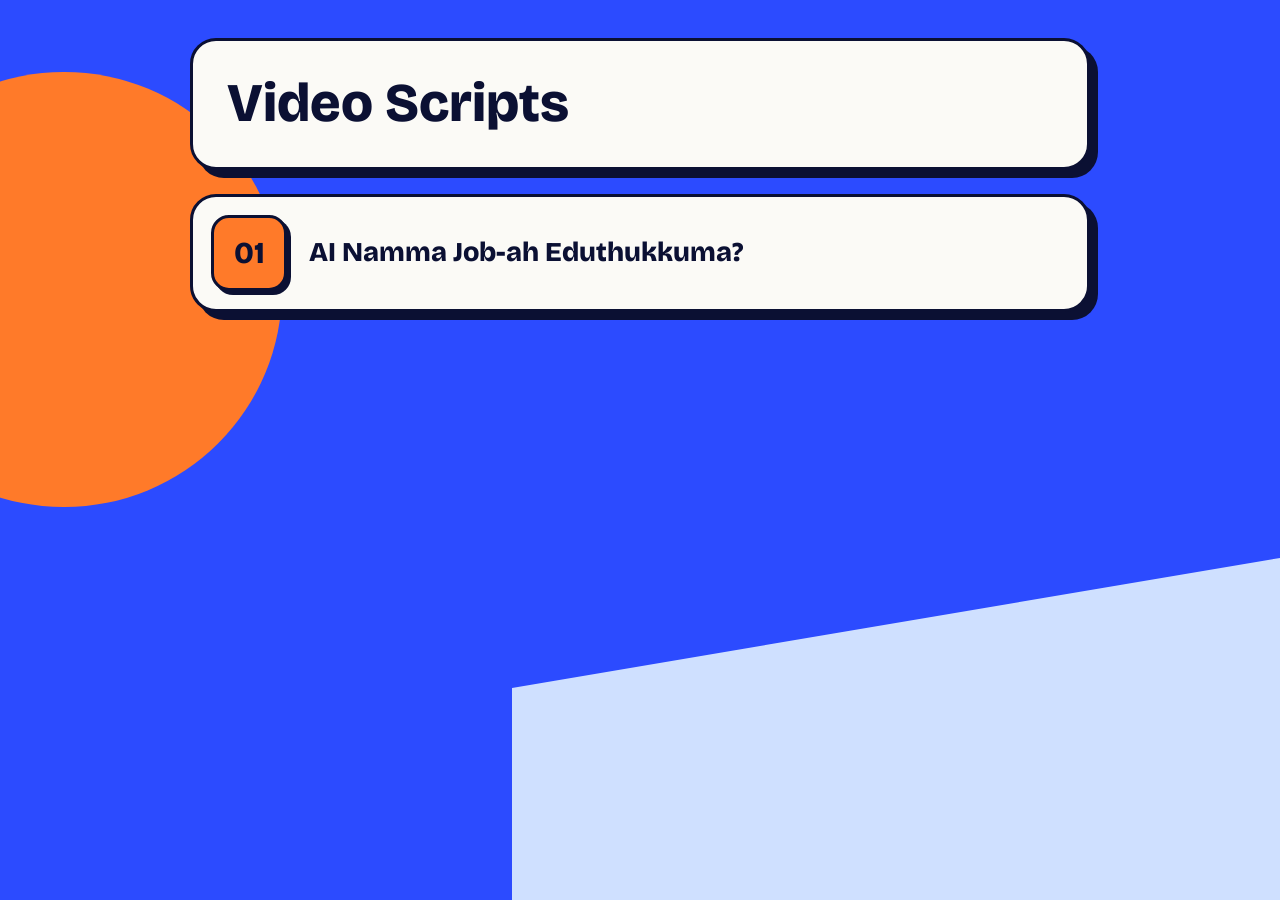
==== index.html @ 6d053da4 "Add files via upload" ====
<!DOCTYPE html>
<html lang="en"><head><meta charset="UTF-8"><meta name="viewport" content="width=device-width, initial-scale=1">
<title>Video Scripts</title>
<link href="https://fonts.googleapis.com/css2?family=Bricolage+Grotesque:opsz,wght@12..96,400;12..96,500;12..96,800&display=swap" rel="stylesheet">
<style>
:root{--ink:#0b1033;--blue:#2c4bff;--sky:#cfe0ff;--card:#fbfaf6;--tang:#ff7a29;--peach:#ffe2cc}
*{box-sizing:border-box;margin:0}
body{font-family:'Bricolage Grotesque',system-ui,-apple-system,'Segoe UI',sans-serif;color:var(--ink);background:var(--blue);min-height:100vh;
 display:flex;justify-content:center;padding:clamp(12px,3vw,40px);position:relative;overflow-x:hidden}
body::before{content:"";position:fixed;left:-12vmax;top:8vh;width:34vmax;height:34vmax;border-radius:50%;background:var(--tang);z-index:0}
body::after{content:"";position:fixed;right:0;bottom:0;width:60vw;height:38vh;background:var(--sky);clip-path:polygon(0 38%,100% 0,100% 100%,0 100%);z-index:0}
main{position:relative;z-index:1;width:100%;max-width:900px;display:flex;flex-direction:column;gap:clamp(14px,2.4vw,24px)}
.card{background:var(--card);border:3px solid var(--ink);border-radius:26px;box-shadow:8px 8px 0 var(--ink)}
:focus-visible{outline:3px solid var(--ink);outline-offset:3px}
@media(max-width:560px){.card{box-shadow:5px 5px 0 var(--ink);border-radius:20px}}

header{padding:clamp(18px,3.4vw,34px)}
h1{font-size:clamp(2rem,6vw,3.4rem);font-weight:800;line-height:1.05}
#list{display:flex;flex-direction:column;gap:clamp(12px,2vw,18px)}
.row{display:flex;align-items:center;gap:clamp(12px,2.4vw,22px);padding:clamp(12px,2vw,18px);text-decoration:none;color:inherit;transition:transform .1s,box-shadow .1s}
.row:hover{transform:translate(-2px,-2px);box-shadow:10px 10px 0 var(--ink)}
.row:active{transform:translate(4px,4px);box-shadow:2px 2px 0 var(--ink)}
.num{flex:none;min-width:clamp(56px,9vw,76px);height:clamp(56px,9vw,76px);display:grid;place-items:center;border:3px solid var(--ink);border-radius:18px;
 background:var(--tang);box-shadow:4px 4px 0 var(--ink);font-weight:800;font-size:clamp(1.3rem,3vw,1.9rem);padding:0 10px}
.ttl{font-weight:800;font-size:clamp(1.15rem,2.8vw,1.7rem);line-height:1.2}
.msg{padding:24px;font-size:1.2rem;font-weight:500}
</style></head><body><main>
<header class="card"><h1>Video Scripts</h1></header>
<div id="list"></div>
</main>
<script>
fetch("scripts.txt?"+Date.now()).then(r=>{if(!r.ok)throw 0;return r.text()}).then(t=>{
 const L=t.split(/\r?\n/).map(l=>l.trim()).filter(l=>l&&!l.startsWith("#")&&l.includes("|"))
  .map(l=>{const i=l.indexOf("|");return{f:l.slice(0,i).trim(),t:l.slice(i+1).trim()}});
 const box=document.getElementById("list");
 if(!L.length){box.innerHTML='<div class="card msg">No scripts yet.</div>';return}
 L.map((s,i)=>({...s,n:i+1})).reverse().forEach(s=>{
  const a=document.createElement("a");a.className="card row";a.href="player.html?s="+encodeURIComponent(s.f);
  const n=document.createElement("span");n.className="num";n.textContent=String(s.n).padStart(2,"0");
  const h=document.createElement("span");h.className="ttl";h.textContent=s.t;a.append(n,h);box.append(a)});
}).catch(()=>{document.getElementById("list").innerHTML='<div class="card msg">Could not load scripts.txt. Open this page from your live GitHub link, not by double-clicking the file.</div>'});
</script></body></html>
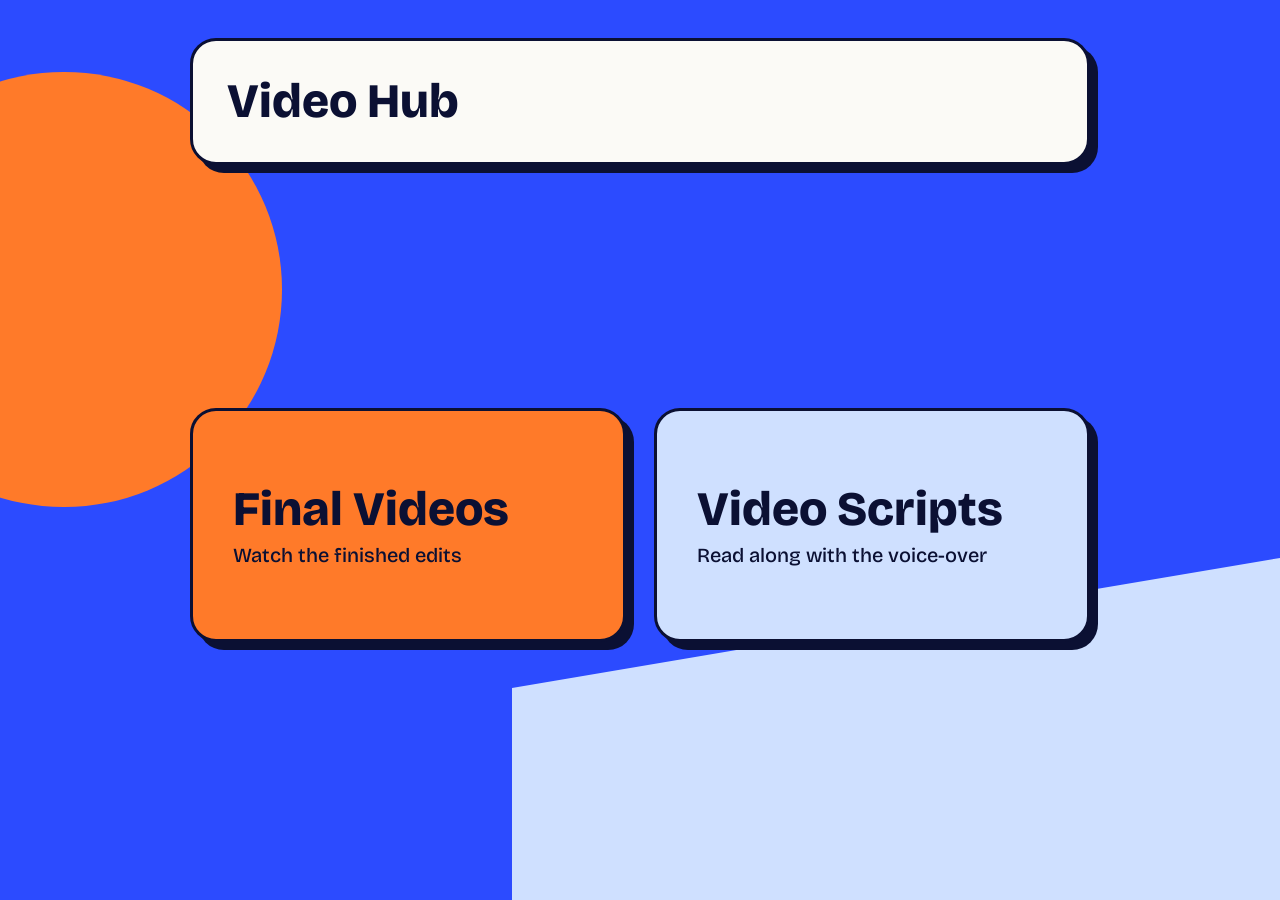
==== commit 488306a0: "Add files via upload" ====
--- a/index.html
+++ b/index.html
@@ -1,42 +1,10 @@
-<!DOCTYPE html>
-<html lang="en"><head><meta charset="UTF-8"><meta name="viewport" content="width=device-width, initial-scale=1">
-<title>Video Scripts</title>
+<!DOCTYPE html><html lang="en"><head><meta charset="UTF-8"><meta name="viewport" content="width=device-width, initial-scale=1">
 <link href="https://fonts.googleapis.com/css2?family=Bricolage+Grotesque:opsz,wght@12..96,400;12..96,500;12..96,800&display=swap" rel="stylesheet">
-<style>
-:root{--ink:#0b1033;--blue:#2c4bff;--sky:#cfe0ff;--card:#fbfaf6;--tang:#ff7a29;--peach:#ffe2cc}
-*{box-sizing:border-box;margin:0}
-body{font-family:'Bricolage Grotesque',system-ui,-apple-system,'Segoe UI',sans-serif;color:var(--ink);background:var(--blue);min-height:100vh;
- display:flex;justify-content:center;padding:clamp(12px,3vw,40px);position:relative;overflow-x:hidden}
-body::before{content:"";position:fixed;left:-12vmax;top:8vh;width:34vmax;height:34vmax;border-radius:50%;background:var(--tang);z-index:0}
-body::after{content:"";position:fixed;right:0;bottom:0;width:60vw;height:38vh;background:var(--sky);clip-path:polygon(0 38%,100% 0,100% 100%,0 100%);z-index:0}
-main{position:relative;z-index:1;width:100%;max-width:900px;display:flex;flex-direction:column;gap:clamp(14px,2.4vw,24px)}
-.card{background:var(--card);border:3px solid var(--ink);border-radius:26px;box-shadow:8px 8px 0 var(--ink)}
-:focus-visible{outline:3px solid var(--ink);outline-offset:3px}
-@media(max-width:560px){.card{box-shadow:5px 5px 0 var(--ink);border-radius:20px}}
-
-header{padding:clamp(18px,3.4vw,34px)}
-h1{font-size:clamp(2rem,6vw,3.4rem);font-weight:800;line-height:1.05}
-#list{display:flex;flex-direction:column;gap:clamp(12px,2vw,18px)}
-.row{display:flex;align-items:center;gap:clamp(12px,2.4vw,22px);padding:clamp(12px,2vw,18px);text-decoration:none;color:inherit;transition:transform .1s,box-shadow .1s}
-.row:hover{transform:translate(-2px,-2px);box-shadow:10px 10px 0 var(--ink)}
-.row:active{transform:translate(4px,4px);box-shadow:2px 2px 0 var(--ink)}
-.num{flex:none;min-width:clamp(56px,9vw,76px);height:clamp(56px,9vw,76px);display:grid;place-items:center;border:3px solid var(--ink);border-radius:18px;
- background:var(--tang);box-shadow:4px 4px 0 var(--ink);font-weight:800;font-size:clamp(1.3rem,3vw,1.9rem);padding:0 10px}
-.ttl{font-weight:800;font-size:clamp(1.15rem,2.8vw,1.7rem);line-height:1.2}
-.msg{padding:24px;font-size:1.2rem;font-weight:500}
-</style></head><body><main>
-<header class="card"><h1>Video Scripts</h1></header>
-<div id="list"></div>
-</main>
-<script>
-fetch("scripts.txt?"+Date.now()).then(r=>{if(!r.ok)throw 0;return r.text()}).then(t=>{
- const L=t.split(/\r?\n/).map(l=>l.trim()).filter(l=>l&&!l.startsWith("#")&&l.includes("|"))
-  .map(l=>{const i=l.indexOf("|");return{f:l.slice(0,i).trim(),t:l.slice(i+1).trim()}});
- const box=document.getElementById("list");
- if(!L.length){box.innerHTML='<div class="card msg">No scripts yet.</div>';return}
- L.map((s,i)=>({...s,n:i+1})).reverse().forEach(s=>{
-  const a=document.createElement("a");a.className="card row";a.href="player.html?s="+encodeURIComponent(s.f);
-  const n=document.createElement("span");n.className="num";n.textContent=String(s.n).padStart(2,"0");
-  const h=document.createElement("span");h.className="ttl";h.textContent=s.t;a.append(n,h);box.append(a)});
-}).catch(()=>{document.getElementById("list").innerHTML='<div class="card msg">Could not load scripts.txt. Open this page from your live GitHub link, not by double-clicking the file.</div>'});
-</script></body></html>
+<link rel="stylesheet" href="style.css"><title>Video Hub</title></head><body>
+<main class="full">
+<header class="card"><h1>Video Hub</h1></header>
+<div class="hub">
+ <a class="card big o" href="videos.html"><b>Final Videos</b><span>Watch the finished edits</span></a>
+ <a class="card big s" href="scripts.html"><b>Video Scripts</b><span>Read along with the voice-over</span></a>
+</div>
+</main></body></html>
--- a/style.css
+++ b/style.css
@@ -0,0 +1,58 @@
+:root{--ink:#0b1033;--blue:#2c4bff;--sky:#cfe0ff;--card:#fbfaf6;--tang:#ff7a29;--peach:#ffe2cc}
+*{box-sizing:border-box;margin:0}
+[hidden]{display:none!important}
+body{font-family:'Bricolage Grotesque',system-ui,-apple-system,'Segoe UI',sans-serif;color:var(--ink);background:var(--blue);min-height:100vh;
+ display:flex;justify-content:center;padding:clamp(12px,3vw,40px);position:relative;overflow-x:hidden}
+body::before{content:"";position:fixed;left:-12vmax;top:8vh;width:34vmax;height:34vmax;border-radius:50%;background:var(--tang);z-index:0}
+body::after{content:"";position:fixed;right:0;bottom:0;width:60vw;height:38vh;background:var(--sky);clip-path:polygon(0 38%,100% 0,100% 100%,0 100%);z-index:0}
+main{position:relative;z-index:1;width:100%;max-width:900px;display:flex;flex-direction:column;gap:clamp(14px,2.4vw,24px)}
+main.full{min-height:calc(100svh - clamp(24px,6vw,80px))}
+.card{background:var(--card);border:3px solid var(--ink);border-radius:26px;box-shadow:8px 8px 0 var(--ink)}
+:focus-visible{outline:3px solid var(--ink);outline-offset:3px}
+header.card{padding:clamp(18px,3.4vw,34px)}
+h1{font-size:clamp(1.6rem,5vw,3rem);font-weight:800;line-height:1.1}
+.back{align-self:flex-start;text-decoration:none;color:var(--ink);font-weight:800;padding:8px 16px;background:var(--sky);border:3px solid var(--ink);border-radius:14px;box-shadow:3px 3px 0 var(--ink)}
+.btn{display:inline-block;text-decoration:none;color:var(--ink);font-weight:800;padding:12px 22px;background:var(--tang);border:3px solid var(--ink);border-radius:16px;box-shadow:4px 4px 0 var(--ink);text-align:center}
+.btn:active,.back:active{transform:translate(3px,3px);box-shadow:1px 1px 0 var(--ink)}
+.msg{padding:24px;font-size:1.2rem;font-weight:500}
+/* home */
+.hub{flex:1;display:grid;gap:clamp(16px,3vw,28px);align-content:center}
+@media(min-width:760px){.hub{grid-template-columns:1fr 1fr}}
+.big{display:flex;flex-direction:column;gap:8px;justify-content:center;min-height:clamp(150px,26vh,260px);padding:clamp(22px,4vw,40px);text-decoration:none;color:inherit;transition:transform .1s,box-shadow .1s}
+.big:hover{transform:translate(-2px,-2px);box-shadow:11px 11px 0 var(--ink)}
+.big:active{transform:translate(4px,4px);box-shadow:2px 2px 0 var(--ink)}
+.big b{font-size:clamp(1.9rem,5vw,3rem);font-weight:800;line-height:1.05}
+.big span{font-size:clamp(1rem,2.2vw,1.25rem);font-weight:500}
+.big.o{background:var(--tang)}.big.s{background:var(--sky)}
+/* lists */
+.list{display:flex;flex-direction:column;gap:clamp(12px,2vw,18px)}
+.row{display:flex;align-items:center;gap:clamp(12px,2.4vw,22px);padding:clamp(12px,2vw,18px);text-decoration:none;color:inherit;transition:transform .1s,box-shadow .1s}
+.row:hover{transform:translate(-2px,-2px);box-shadow:10px 10px 0 var(--ink)}
+.row:active{transform:translate(4px,4px);box-shadow:2px 2px 0 var(--ink)}
+.num{flex:none;min-width:clamp(56px,9vw,76px);height:clamp(56px,9vw,76px);display:grid;place-items:center;border:3px solid var(--ink);border-radius:18px;background:var(--tang);box-shadow:4px 4px 0 var(--ink);font-weight:800;font-size:clamp(1.3rem,3vw,1.9rem);padding:0 10px}
+.ttl{font-weight:800;font-size:clamp(1.15rem,2.8vw,1.7rem);line-height:1.2}
+/* video */
+.vid{padding:clamp(12px,2vw,20px);display:flex;flex-direction:column;align-items:center;gap:14px}
+.frame{width:100%;border:3px solid var(--ink);border-radius:18px;overflow:hidden;background:#000}
+.frame.v{max-width:400px;aspect-ratio:9/16}.frame.w{aspect-ratio:16/9}.frame.ig{max-width:420px;height:min(78vh,720px);background:#fff}
+.frame iframe{width:100%;height:100%;border:0;display:block}
+/* script text */
+#box{padding:clamp(18px,3.4vw,38px);font-size:clamp(1.3rem,1.05rem + 1.3vw,1.9rem);line-height:1.55;font-weight:500}
+.l{display:block;margin-top:.35em}.l.br{margin-top:1.1em}.l:first-child{margin-top:0}
+.l.b{font-weight:800;border-left:6px solid var(--tang);padding-left:.6em}
+.w{opacity:.42;border-radius:8px;padding:1px 2px;cursor:pointer;transition:opacity .25s,background .25s}
+.w.done{opacity:1}.w.now{opacity:1;background:var(--peach);box-shadow:0 0 0 3px var(--peach)}
+.note{font-weight:500;opacity:.7}
+/* bottom audio bar */
+.dock{position:fixed;left:50%;transform:translateX(-50%);bottom:max(12px,env(safe-area-inset-bottom));width:min(900px,calc(100% - 24px));z-index:5;
+ display:flex;align-items:center;gap:clamp(12px,2vw,18px);padding:12px 16px;box-shadow:5px 5px 0 var(--ink);border-radius:22px}
+#play{flex:none;width:clamp(52px,8vw,64px);aspect-ratio:1;border-radius:50%;border:3px solid var(--ink);background:var(--tang);color:var(--ink);
+ display:grid;place-items:center;cursor:pointer;transition:transform .1s}
+#play:active{transform:scale(.92)}#play:disabled{opacity:.45;cursor:wait}#play svg{width:44%;fill:currentColor}
+.track{flex:1;min-width:0;display:flex;flex-direction:column;gap:8px}
+.time{font-weight:800;font-size:.95rem;font-variant-numeric:tabular-nums}.time i{font-style:normal;font-weight:400;opacity:.55}
+#bar{-webkit-appearance:none;appearance:none;width:100%;height:12px;border:3px solid var(--ink);border-radius:99px;cursor:pointer;
+ background:linear-gradient(var(--blue),var(--blue)) 0/var(--p,0%) 100% no-repeat,var(--sky)}
+#bar::-webkit-slider-thumb{-webkit-appearance:none;width:24px;height:24px;border-radius:50%;background:var(--tang);border:3px solid var(--ink)}
+#bar::-moz-range-thumb{width:18px;height:18px;border-radius:50%;background:var(--tang);border:3px solid var(--ink)}
+@media(max-width:560px){.card{box-shadow:5px 5px 0 var(--ink);border-radius:20px}}
